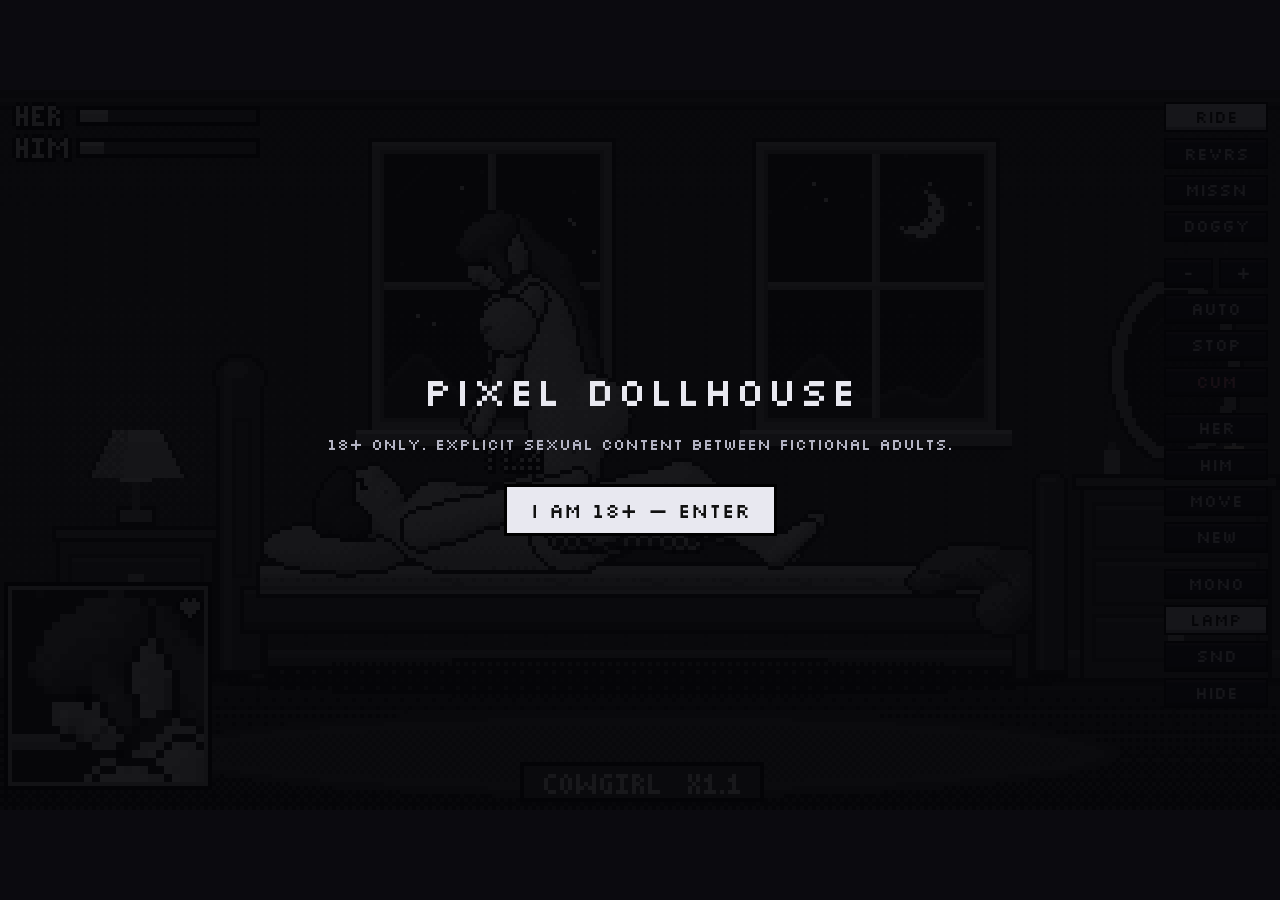
==== index.html @ 4d0f5b4d "Add Pixel Dollhouse: procedural pixel-art adult sandbox game Side-view bedroom with a procedurally a" ====
<!doctype html>
<html lang="en">
<head>
  <meta charset="utf-8">
  <meta name="viewport" content="width=device-width, initial-scale=1">
  <title>Pixel Dollhouse</title>
  <link rel="preconnect" href="https://fonts.googleapis.com">
  <link href="https://fonts.googleapis.com/css2?family=Silkscreen&display=swap" rel="stylesheet">
  <link rel="stylesheet" href="style.css">
</head>
<body>
  <div id="stage">
    <canvas id="screen" width="320" height="180"></canvas>
    <div id="toolbar"></div>
    <div id="panel" class="hidden"></div>
    <div id="gate">
      <div class="gbox">
        <div class="gt">PIXEL DOLLHOUSE</div>
        <p>18+ ONLY. EXPLICIT SEXUAL CONTENT BETWEEN FICTIONAL ADULTS.</p>
        <button>I AM 18+ &mdash; ENTER</button>
      </div>
    </div>
  </div>
  <script src="src/core.js"></script>
  <script src="src/palette.js"></script>
  <script src="src/render.js"></script>
  <script src="src/room.js"></script>
  <script src="src/physics.js"></script>
  <script src="src/rig.js"></script>
  <script src="src/body.js"></script>
  <script src="src/positions.js"></script>
  <script src="src/fx.js"></script>
  <script src="src/director.js"></script>
  <script src="src/audio.js"></script>
  <script src="src/ui.js"></script>
  <script src="src/main.js"></script>
</body>
</html>
---- style.css ----
* { box-sizing: border-box; }
html, body { margin: 0; height: 100%; background: #0b0a0f; overflow: hidden; }
body { display: flex; align-items: center; justify-content: center; font-family: 'Silkscreen', ui-monospace, monospace; }

#stage { position: relative; --u: 3px; user-select: none; }
#screen { width: 100%; height: 100%; display: block; image-rendering: pixelated; image-rendering: crisp-edges; cursor: pointer; }

#toolbar {
  position: absolute; right: calc(var(--u) * 3); top: calc(var(--u) * 3);
  display: flex; flex-direction: column; gap: calc(var(--u) * 1.5); width: calc(var(--u) * 26);
}
#toolbar .row { display: flex; gap: calc(var(--u) * 1.5); }
#toolbar .row button { flex: 1; }
#toolbar .sep { height: calc(var(--u) * 1); }
#toolbar button, #panel button {
  font-family: inherit; font-size: calc(var(--u) * 4.2); line-height: 1; letter-spacing: 0;
  color: #e8e8f0; background: #1c1a24; border: calc(var(--u) * 0.7) solid #000;
  box-shadow: inset 0 calc(var(--u) * -0.8) 0 #0e0d13, inset 0 calc(var(--u) * 0.6) 0 #3a3746;
  padding: calc(var(--u) * 1.3) 0 calc(var(--u) * 1.1); cursor: pointer; image-rendering: pixelated;
}
#toolbar button:hover, #panel button:hover { background: #2c2938; }
#toolbar button.on, #panel button.on { background: #e8e8f0; color: #111; box-shadow: inset 0 calc(var(--u) * -0.8) 0 #a8a8b4; }
#toolbar button.hot { color: #ff8fb0; }

#panel {
  position: absolute; right: calc(var(--u) * 32); top: calc(var(--u) * 3);
  width: calc(var(--u) * 92); max-height: calc(100% - var(--u) * 20); overflow-y: auto;
  background: rgba(14, 13, 19, 0.94); border: calc(var(--u) * 0.7) solid #000;
  box-shadow: 0 0 0 calc(var(--u) * 0.6) #3a3746; padding: calc(var(--u) * 2.5); color: #e8e8f0;
  font-size: calc(var(--u) * 4); scrollbar-width: thin;
}
#panel.hidden { display: none; }
#panel .ph { display: flex; justify-content: space-between; align-items: center; font-size: calc(var(--u) * 5.5); margin-bottom: calc(var(--u) * 2); }
#panel .ph .x { width: calc(var(--u) * 8); padding: calc(var(--u) * 1) 0; }
#panel .prow { display: flex; align-items: center; gap: calc(var(--u) * 2); margin: calc(var(--u) * 1.6) 0; }
#panel .prow > span { width: calc(var(--u) * 26); flex: none; color: #b4b4c4; }
#panel .pbox { display: flex; flex-wrap: wrap; gap: calc(var(--u) * 1.2); flex: 1; }
#panel .chip { padding: calc(var(--u) * 1) calc(var(--u) * 1.6); font-size: calc(var(--u) * 3.6); }
#panel .sw { width: calc(var(--u) * 7); height: calc(var(--u) * 7); padding: 0; }
#panel .sw.on { outline: calc(var(--u) * 0.8) solid #fff; }
#panel .help { margin-top: calc(var(--u) * 3); color: #8a8a9a; line-height: 1.6; font-size: calc(var(--u) * 3.6); }

#panel input[type=range] { -webkit-appearance: none; appearance: none; width: 100%; height: calc(var(--u) * 3); background: #2c2938; border: calc(var(--u) * 0.5) solid #000; }
#panel input[type=range]::-webkit-slider-thumb { -webkit-appearance: none; width: calc(var(--u) * 3); height: calc(var(--u) * 5); background: #e8e8f0; border: calc(var(--u) * 0.5) solid #000; cursor: pointer; }
#panel input[type=range]::-moz-range-thumb { width: calc(var(--u) * 3); height: calc(var(--u) * 5); background: #e8e8f0; border: calc(var(--u) * 0.5) solid #000; border-radius: 0; }

#stage.noui #toolbar, #stage.noui #panel { display: none; }
#stage.noui #toolbar.peek { display: flex; }

#gate {
  position: absolute; inset: 0; display: flex; align-items: center; justify-content: center;
  background: rgba(5, 5, 8, 0.92); color: #e8e8f0; text-align: center;
}
#gate .gbox { width: 70%; }
#gate .gt { font-size: calc(var(--u) * 10); margin-bottom: calc(var(--u) * 4); letter-spacing: calc(var(--u) * 0.5); }
#gate p { font-size: calc(var(--u) * 4); color: #b4b4c4; line-height: 1.5; }
#gate button {
  font-family: inherit; font-size: calc(var(--u) * 5); padding: calc(var(--u) * 2.5) calc(var(--u) * 6); margin-top: calc(var(--u) * 3);
  background: #e8e8f0; color: #111; border: calc(var(--u) * 0.8) solid #000; cursor: pointer;
}
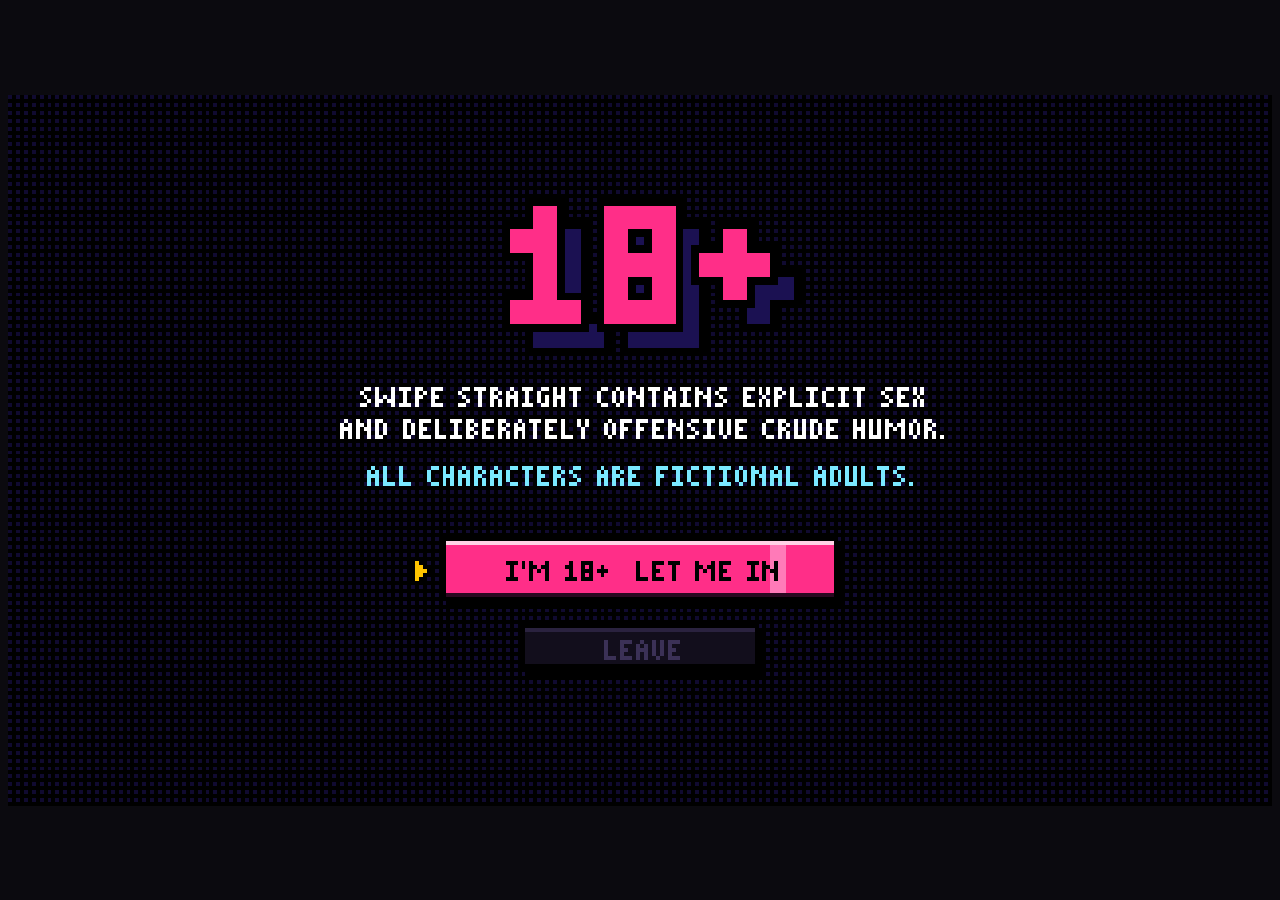
==== commit 5e2963f9: "M1: Swipe Straight front end — scenes, pixel UI kit, boot/title/menu/settings, saves - scene manager" ====
--- a/index.html
+++ b/index.html
@@ -3,7 +3,7 @@
 <head>
   <meta charset="utf-8">
   <meta name="viewport" content="width=device-width, initial-scale=1">
-  <title>Pixel Dollhouse</title>
+  <title>Swipe Straight</title>
   <link rel="preconnect" href="https://fonts.googleapis.com">
   <link href="https://fonts.googleapis.com/css2?family=Silkscreen&display=swap" rel="stylesheet">
   <link rel="stylesheet" href="style.css">
@@ -13,17 +13,11 @@
     <canvas id="screen" width="320" height="180"></canvas>
     <div id="toolbar"></div>
     <div id="panel" class="hidden"></div>
-    <div id="gate">
-      <div class="gbox">
-        <div class="gt">PIXEL DOLLHOUSE</div>
-        <p>18+ ONLY. EXPLICIT SEXUAL CONTENT BETWEEN FICTIONAL ADULTS.</p>
-        <button>I AM 18+ &mdash; ENTER</button>
-      </div>
-    </div>
   </div>
   <script src="src/core.js"></script>
   <script src="src/palette.js"></script>
   <script src="src/render.js"></script>
+  <script src="src/uikit.js"></script>
   <script src="src/room.js"></script>
   <script src="src/physics.js"></script>
   <script src="src/rig.js"></script>
@@ -33,6 +27,7 @@
   <script src="src/director.js"></script>
   <script src="src/audio.js"></script>
   <script src="src/ui.js"></script>
+  <script src="src/scenes.js"></script>
   <script src="src/main.js"></script>
 </body>
 </html>
--- a/style.css
+++ b/style.css
@@ -1,5 +1,7 @@
 * { box-sizing: border-box; }
-html, body { margin: 0; height: 100%; background: #0b0a0f; overflow: hidden; }
+:root { --bg: #0b0a0f; --fg: #e8e8f0; color-scheme: dark; }
+html, body { margin: 0; height: 100%; background: var(--bg); color: var(--fg); overflow: hidden; }
+body { padding-left: max(8px, env(safe-area-inset-left, 0px)); padding-right: max(8px, env(safe-area-inset-right, 0px)); }
 body { display: flex; align-items: center; justify-content: center; font-family: 'Silkscreen', ui-monospace, monospace; }
 
 #stage { position: relative; --u: 3px; user-select: none; }
@@ -58,3 +60,7 @@
   font-family: inherit; font-size: calc(var(--u) * 5); padding: calc(var(--u) * 2.5) calc(var(--u) * 6); margin-top: calc(var(--u) * 3);
   background: #e8e8f0; color: #111; border: calc(var(--u) * 0.8) solid #000; cursor: pointer;
 }
+
+/* scenes: the HTML toolbar only exists in the sandbox; menus are drawn in-canvas */
+#stage:not(.sandbox) #toolbar, #stage:not(.sandbox) #panel { display: none; }
+#screen.nocursor { cursor: none; }
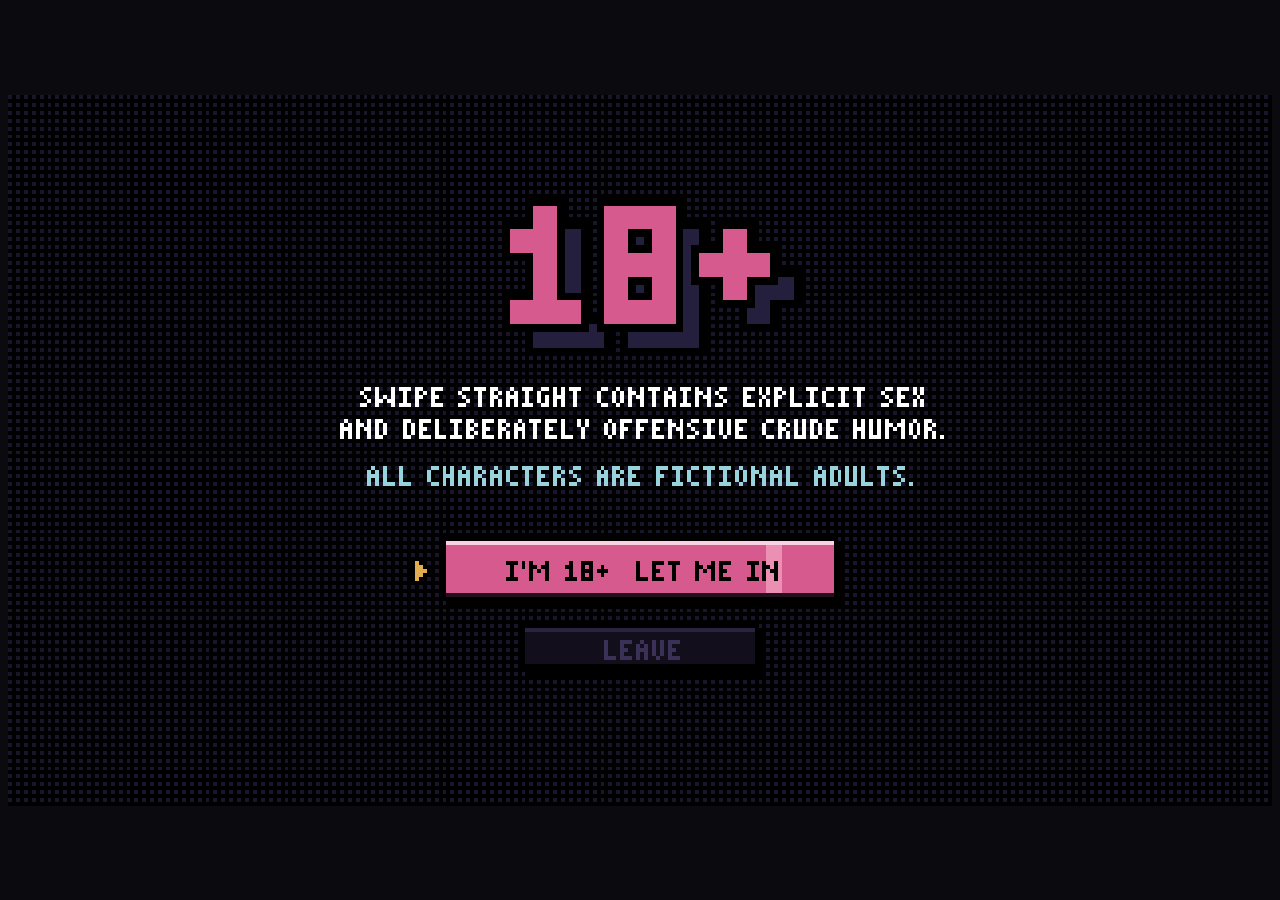
==== commit a3d69701: "M2: intro comic cutscene, fake-profile creator, inbox flood; softer palette - six-shot comic intro w" ====
--- a/index.html
+++ b/index.html
@@ -28,6 +28,7 @@
   <script src="src/audio.js"></script>
   <script src="src/ui.js"></script>
   <script src="src/scenes.js"></script>
+  <script src="src/story.js"></script>
   <script src="src/main.js"></script>
 </body>
 </html>
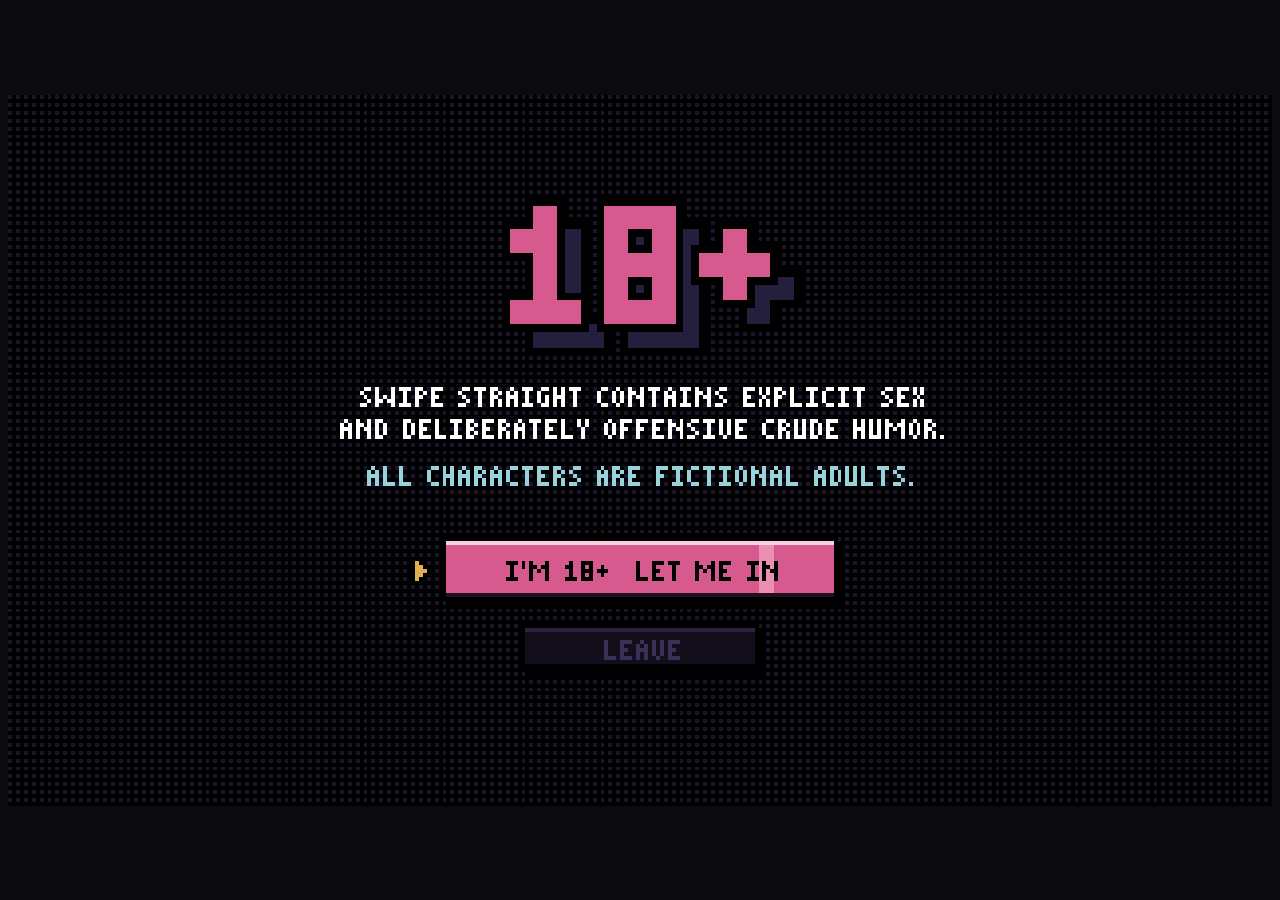
==== commit 555ba077: "Lit props pass: real phone grip, thumbnail, kit, operator desk, new profile pics - props.js: hands/t" ====
--- a/index.html
+++ b/index.html
@@ -29,6 +29,7 @@
   <script src="src/ui.js"></script>
   <script src="src/scenes.js"></script>
   <script src="src/story.js"></script>
+  <script src="src/props.js"></script>
   <script src="src/main.js"></script>
 </body>
 </html>
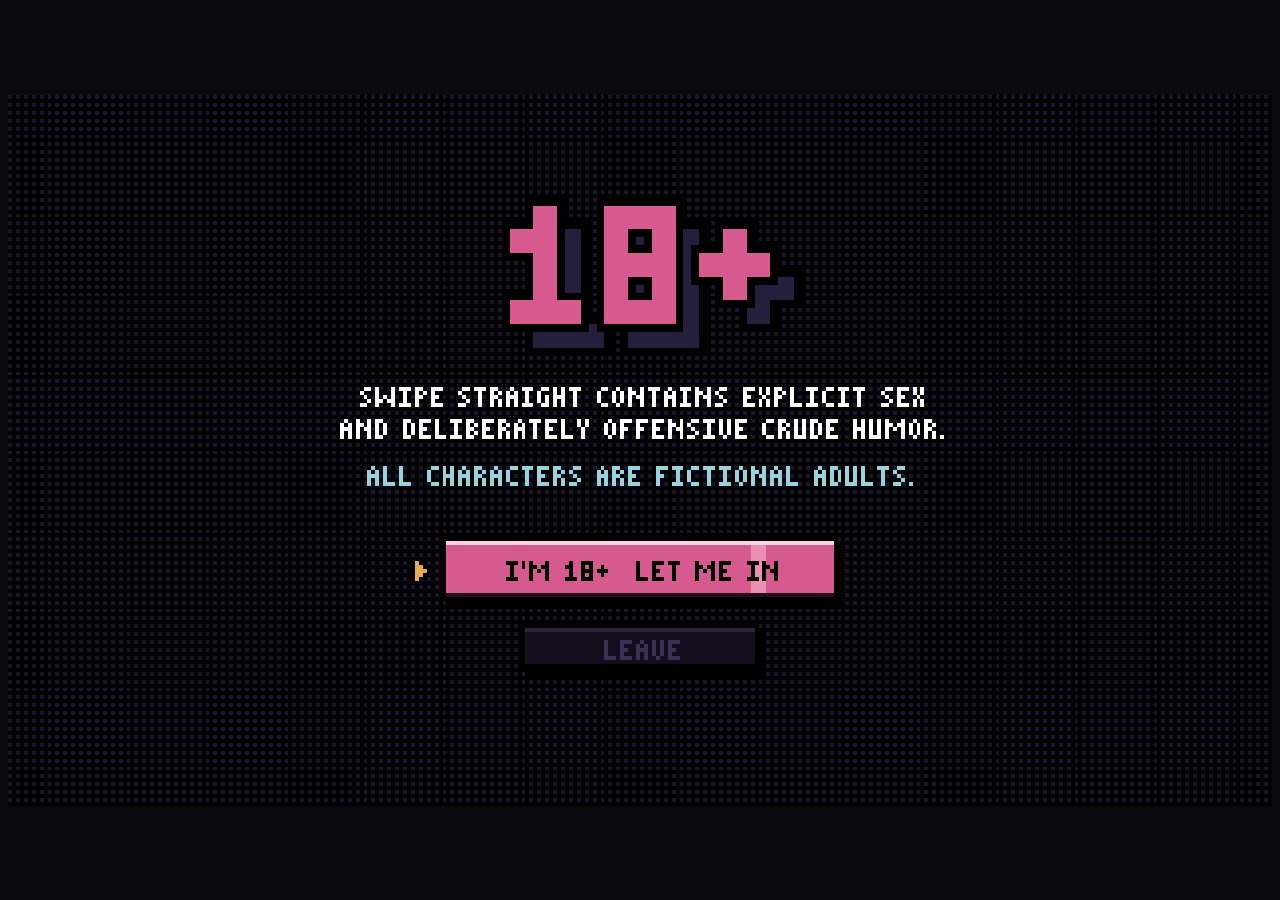
==== commit e751fe46: "M3: the phone — grid, Tyler's profile, branching chat, trick picker - full-screen app between an ope" ====
--- a/index.html
+++ b/index.html
@@ -30,6 +30,7 @@
   <script src="src/scenes.js"></script>
   <script src="src/story.js"></script>
   <script src="src/props.js"></script>
+  <script src="src/phone.js"></script>
   <script src="src/main.js"></script>
 </body>
 </html>
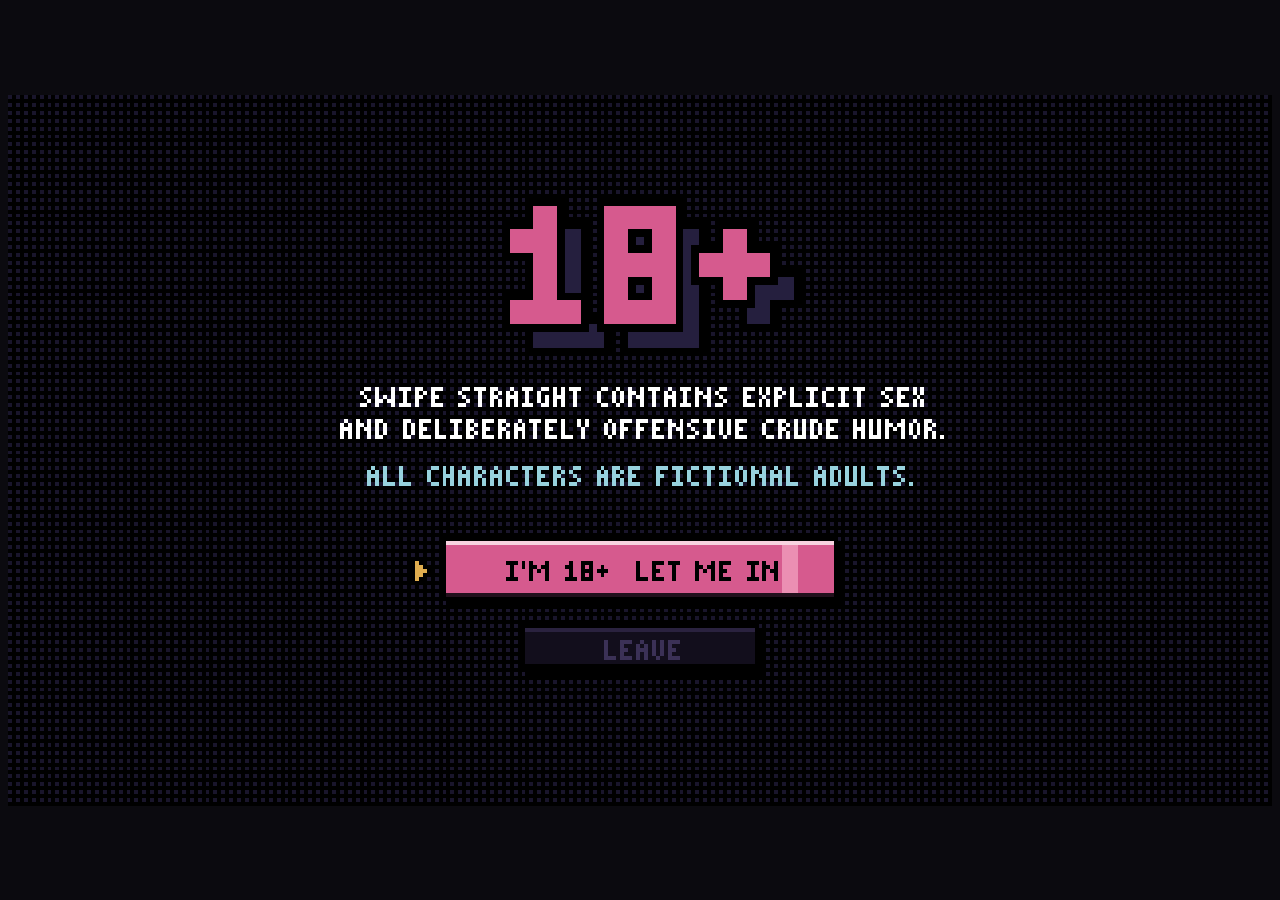
==== commit 0c7358b8: "M4: the room — Tyler converted - room scene on the sex engine: knock-knock arrival, blindfolded setu" ====
--- a/index.html
+++ b/index.html
@@ -31,6 +31,7 @@
   <script src="src/story.js"></script>
   <script src="src/props.js"></script>
   <script src="src/phone.js"></script>
+  <script src="src/roomscene.js"></script>
   <script src="src/main.js"></script>
 </body>
 </html>
